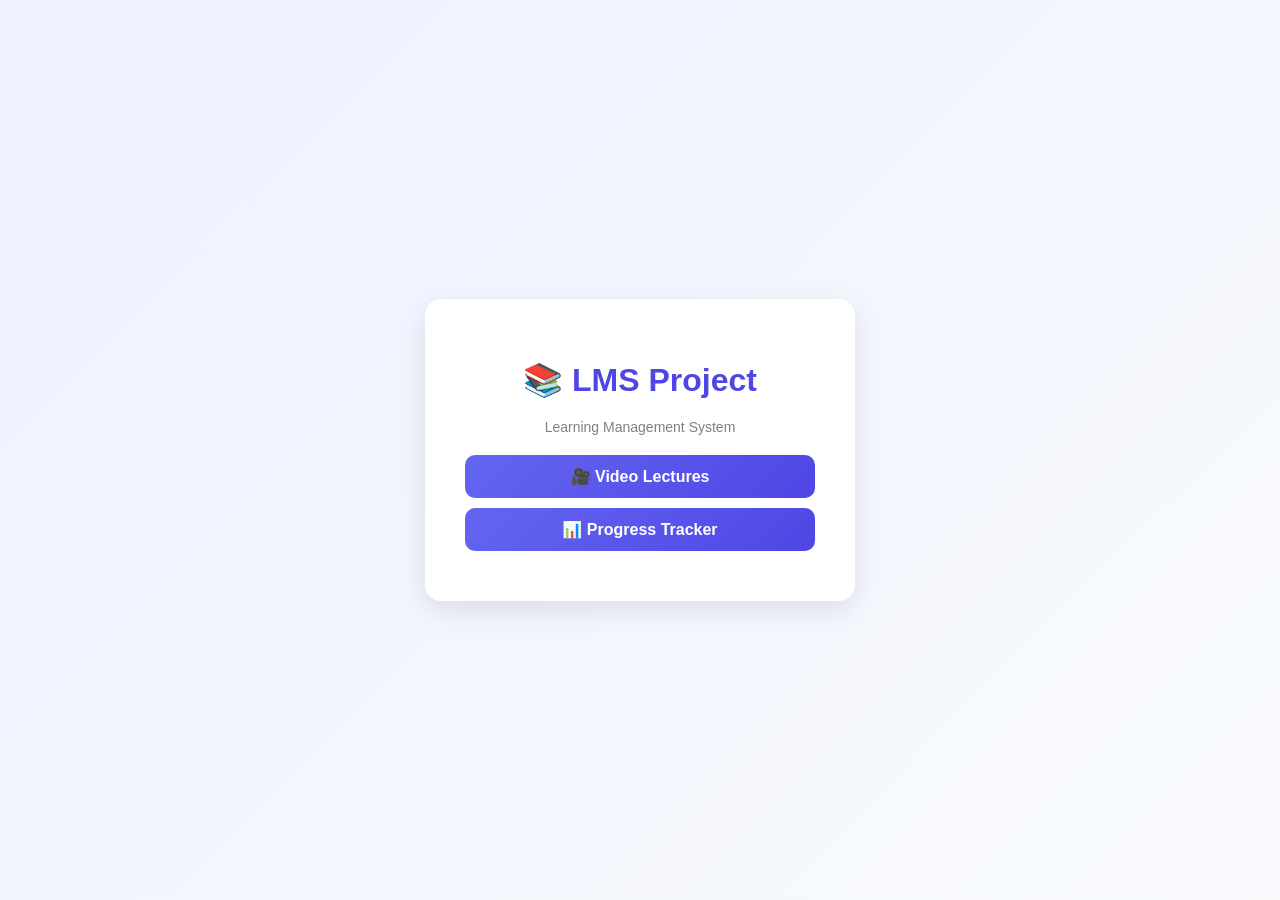
==== index.html @ f37b83f4 "add index page" ====
<!DOCTYPE html>
<html lang="en">
  <head>
    <meta charset="UTF-8" />
    <title>LMS Project</title>

    <style>
      body {
        font-family: Arial;
        background: linear-gradient(135deg, #eef2ff, #f8fafc);
        display: flex;
        justify-content: center;
        align-items: center;
        height: 100vh;
        margin: 0;
      }

      .container {
        text-align: center;
        background: white;
        padding: 40px;
        border-radius: 16px;
        box-shadow: 0 10px 30px rgba(0, 0, 0, 0.1);
        width: 350px;
      }

      h1 {
        margin-bottom: 20px;
        color: #4f46e5;
      }

      a {
        display: block;
        text-decoration: none;
        padding: 12px;
        margin: 10px 0;
        border-radius: 10px;
        background: linear-gradient(135deg, #6366f1, #4f46e5);
        color: white;
        font-weight: bold;
        transition: 0.3s;
      }

      a:hover {
        transform: scale(1.05);
        background: linear-gradient(135deg, #4f46e5, #6366f1);
      }

      .subtitle {
        font-size: 14px;
        color: gray;
        margin-bottom: 20px;
      }
    </style>
  </head>

  <body>
    <div class="container">
      <h1>📚 LMS Project</h1>
      <p class="subtitle">Learning Management System</p>

      <a href="VideoLectures/VideoLec.html">🎥 Video Lectures</a>
      <a href="TrackLearning/TrackLear.html">📊 Progress Tracker</a>
    </div>
  </body>
</html>
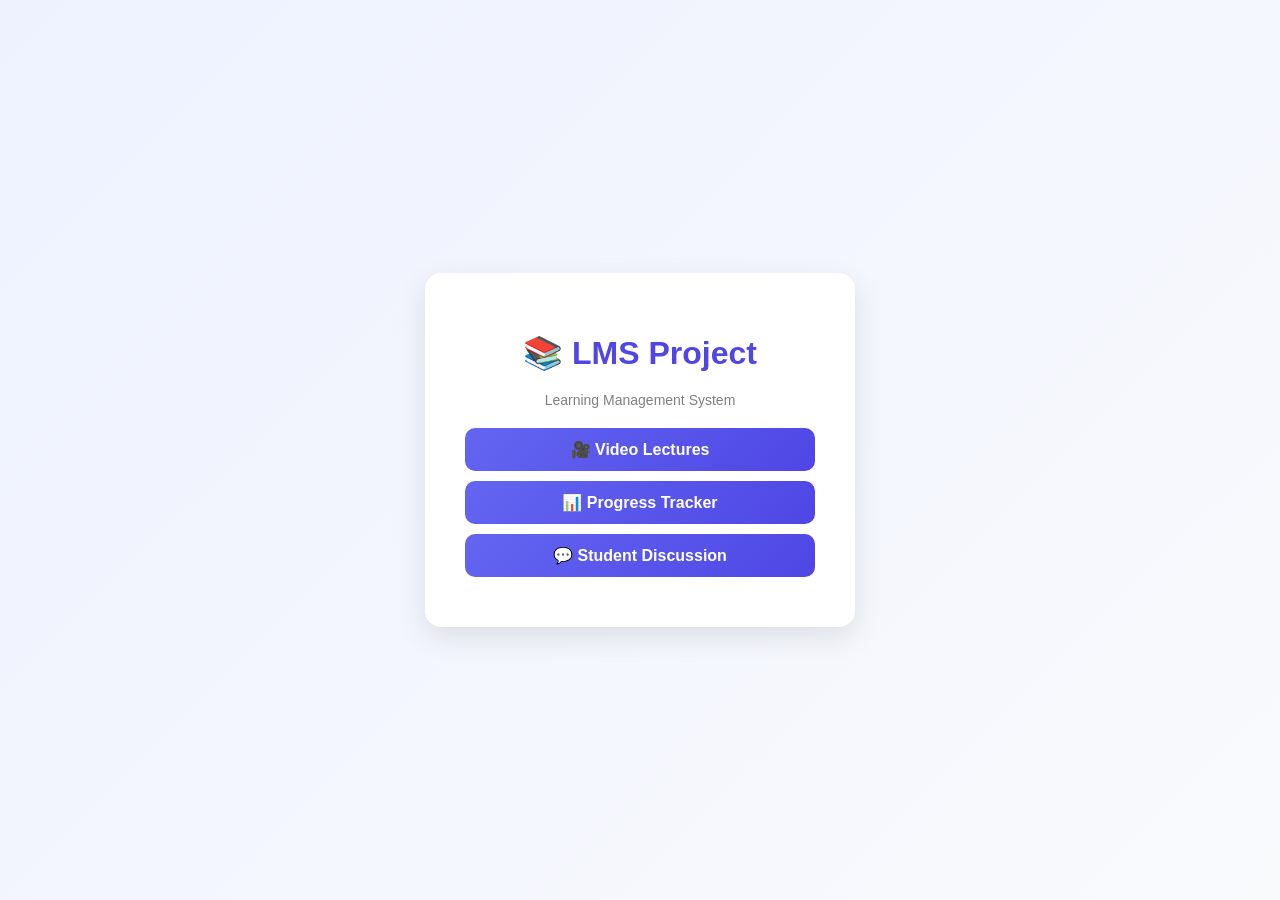
==== commit 9e2c8d3b: "edit index page" ====
--- a/index.html
+++ b/index.html
@@ -61,6 +61,7 @@
 
       <a href="VideoLectures/VideoLec.html">🎥 Video Lectures</a>
       <a href="TrackLearning/TrackLear.html">📊 Progress Tracker</a>
+      <a href="StudentDiscussion/StudentDisc.html">💬 Student Discussion</a>
     </div>
   </body>
 </html>
